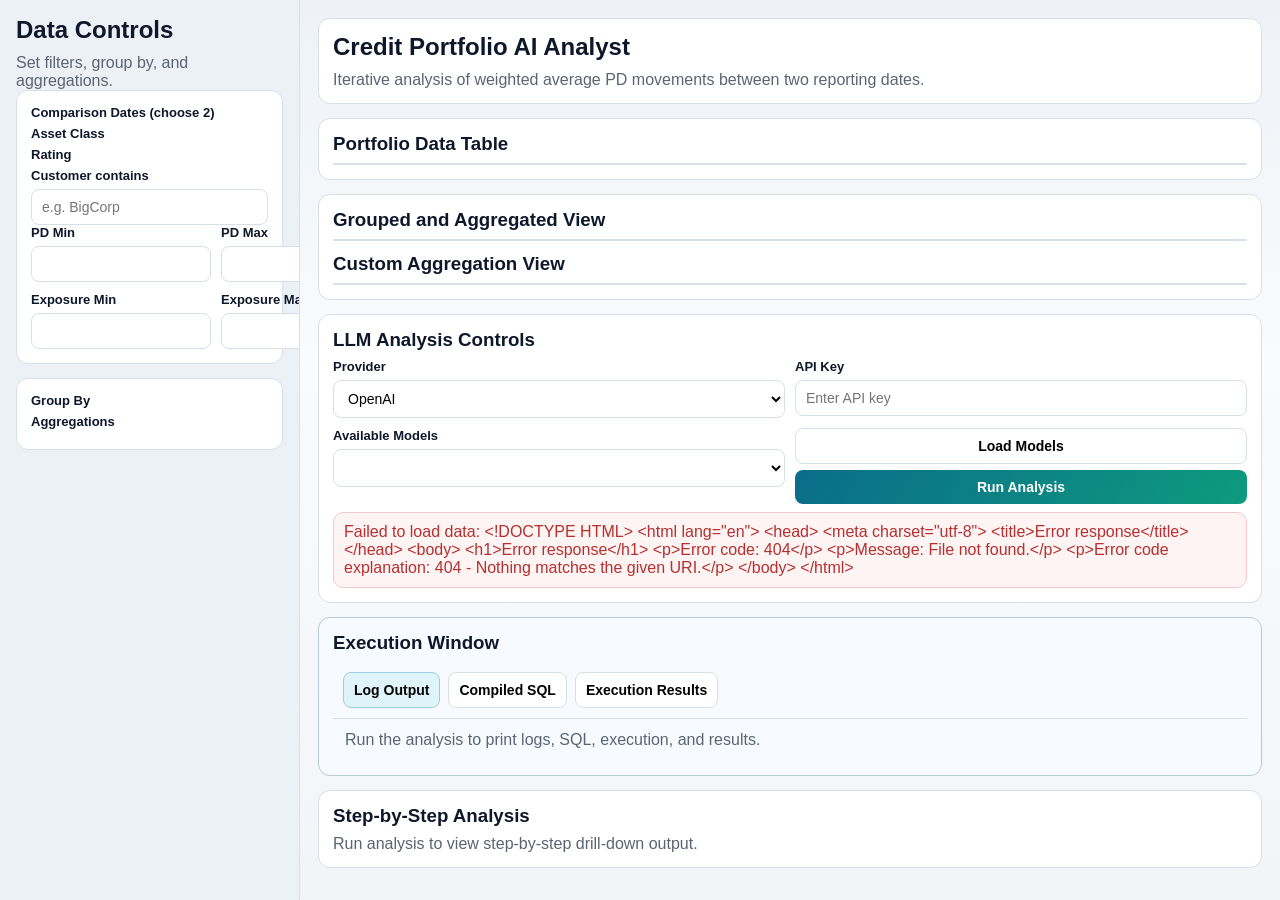
==== index.html @ dee7637b "feat: update dependencies and add FastAPI and Uvicorn - Updated `pyproject.toml` to include FastAPI " ====
<!doctype html>
<html lang="en">
  <head>
    <meta charset="UTF-8" />
    <meta name="viewport" content="width=device-width, initial-scale=1.0" />
    <title>Credit Portfolio AI Analyst</title>
    <link rel="stylesheet" href="/styles.css" />
  </head>
  <body>
    <div class="layout">
      <aside class="sidebar">
        <h2>Data Controls</h2>
        <p class="muted">Set filters, group by, and aggregations.</p>
        <div class="panel">
          <div class="control">
            <label>Comparison Dates (choose 2)</label>
            <div id="dateFilters" class="checklist"></div>
          </div>
          <div class="control">
            <label>Asset Class</label>
            <div id="assetFilters" class="checklist"></div>
          </div>
          <div class="control">
            <label>Rating</label>
            <div id="ratingFilters" class="checklist"></div>
          </div>
          <div class="control">
            <label for="customerSearch">Customer contains</label>
            <input id="customerSearch" type="text" placeholder="e.g. BigCorp" />
          </div>
          <div class="controls-grid">
            <div class="control">
              <label for="pdMin">PD Min</label>
              <input id="pdMin" type="number" step="0.0001" />
            </div>
            <div class="control">
              <label for="pdMax">PD Max</label>
              <input id="pdMax" type="number" step="0.0001" />
            </div>
            <div class="control">
              <label for="expMin">Exposure Min</label>
              <input id="expMin" type="number" step="1000" />
            </div>
            <div class="control">
              <label for="expMax">Exposure Max</label>
              <input id="expMax" type="number" step="1000" />
            </div>
          </div>
        </div>

        <div class="panel">
          <div class="control">
            <label>Group By</label>
            <div id="groupByFilters" class="checklist"></div>
          </div>
          <div class="control">
            <label>Aggregations</label>
            <div id="aggregationFilters" class="checklist"></div>
          </div>
        </div>
      </aside>

      <main class="main">
        <section class="panel">
          <h1>Credit Portfolio AI Analyst</h1>
          <p class="muted">
            Iterative analysis of weighted average PD movements between two reporting dates.
          </p>
        </section>

        <section class="panel">
          <h3>Portfolio Data Table</h3>
          <div id="dataMetrics" class="metric-grid"></div>
          <div id="rawDataTable" class="table-wrap"></div>
        </section>

        <section class="panel">
          <h3>Grouped and Aggregated View</h3>
          <p id="comparisonCaption" class="muted"></p>
          <div id="comparisonTable" class="table-wrap"></div>
          <h3 style="margin-top: 12px">Custom Aggregation View</h3>
          <div id="customAggTable" class="table-wrap"></div>
        </section>

        <section class="panel">
          <h3>LLM Analysis Controls</h3>
          <div class="controls-grid">
            <div class="control">
              <label for="provider">Provider</label>
              <select id="provider">
                <option>OpenAI</option>
                <option>Google Gemini</option>
              </select>
            </div>
            <div class="control">
              <label for="apiKey">API Key</label>
              <input id="apiKey" type="password" placeholder="Enter API key" />
            </div>
            <div class="control">
              <label for="model">Available Models</label>
              <select id="model"></select>
            </div>
            <div class="control" style="justify-content: end">
              <button id="loadModelsBtn">Load Models</button>
              <button id="runBtn" class="primary">Run Analysis</button>
            </div>
          </div>
          <div id="llmStatus" class="muted" style="margin-top: 8px"></div>
          <div id="llmError" class="error" style="display: none"></div>
        </section>

        <section class="panel execution-window">
          <h3>Execution Window</h3>
          <div class="tab-bar">
            <button class="tab-btn active" data-tab="logTab">Log Output</button>
            <button class="tab-btn" data-tab="sqlTab">Compiled SQL</button>
            <button class="tab-btn" data-tab="resultTab">Execution Results</button>
          </div>
          <div id="logTab" class="tab-panel active"></div>
          <div id="sqlTab" class="tab-panel"></div>
          <div id="resultTab" class="tab-panel"></div>
        </section>

        <section class="panel">
          <h3>Step-by-Step Analysis</h3>
          <div id="finalNote" class="note" style="display: none"></div>
          <div id="stepSections" class="stack"></div>
        </section>
      </main>
    </div>
    <script src="/script.js"></script>
  </body>
</html>
---- styles.css ----
:root {
  --bg: #f2f4f7;
  --panel: #ffffff;
  --text: #0f172a;
  --muted: #5b6472;
  --border: #d9dfe7;
  --brand: #0a6d8a;
  --brand-2: #0e9a7e;
  --danger: #b53030;
}

* {
  box-sizing: border-box;
}

body {
  margin: 0;
  font-family: "Segoe UI", "Helvetica Neue", Arial, sans-serif;
  color: var(--text);
  background: linear-gradient(180deg, #eef2f6 0%, #f9fbfd 40%, #f2f4f7 100%);
}

.layout {
  display: grid;
  grid-template-columns: 300px 1fr;
  min-height: 100vh;
}

.sidebar {
  border-right: 1px solid var(--border);
  background: #ecf1f6;
  padding: 16px;
  overflow-y: auto;
}

.main {
  padding: 18px;
}

h1,
h2,
h3 {
  margin: 0 0 10px 0;
}

p {
  margin: 0;
}

.muted {
  color: var(--muted);
}

.panel {
  background: var(--panel);
  border: 1px solid var(--border);
  border-radius: 12px;
  padding: 14px;
  margin-bottom: 14px;
}

.panel h3 {
  margin-bottom: 8px;
}

.controls-grid {
  display: grid;
  grid-template-columns: repeat(2, minmax(180px, 1fr));
  gap: 10px;
}

.control {
  display: flex;
  flex-direction: column;
  gap: 6px;
}

label {
  font-size: 13px;
  font-weight: 600;
}

input[type="text"],
input[type="password"],
input[type="number"],
select,
button {
  border: 1px solid var(--border);
  border-radius: 8px;
  padding: 9px 10px;
  font-size: 14px;
  background: #fff;
}

button {
  cursor: pointer;
  font-weight: 600;
}

button.primary {
  background: linear-gradient(120deg, var(--brand), var(--brand-2));
  color: #fff;
  border: none;
}

button:disabled {
  opacity: 0.6;
  cursor: not-allowed;
}

.chips {
  display: flex;
  flex-wrap: wrap;
  gap: 8px;
}

.chip {
  background: #f3f6fb;
  border: 1px solid var(--border);
  border-radius: 999px;
  padding: 2px 10px;
  font-size: 12px;
}

.checklist {
  display: grid;
  gap: 4px;
}

.checklist label {
  font-weight: 500;
}

.metric-grid {
  display: grid;
  grid-template-columns: repeat(3, minmax(100px, 1fr));
  gap: 8px;
}

.metric {
  background: #f6f9fc;
  border: 1px solid var(--border);
  border-radius: 10px;
  padding: 8px 10px;
}

.metric .k {
  font-size: 12px;
  color: var(--muted);
}

.metric .v {
  font-size: 17px;
  font-weight: 700;
  margin-top: 2px;
}

.table-wrap {
  overflow-x: auto;
  border: 1px solid var(--border);
  border-radius: 10px;
}

table {
  width: 100%;
  border-collapse: collapse;
  font-size: 13px;
}

th,
td {
  border-bottom: 1px solid var(--border);
  padding: 8px 10px;
  text-align: left;
  white-space: nowrap;
}

th {
  background: #f4f7fb;
  position: sticky;
  top: 0;
  z-index: 1;
}

tr:last-child td {
  border-bottom: none;
}

.execution-window {
  border: 1px solid #b7cad8;
  border-radius: 12px;
  background: #f7fbff;
}

.tab-bar {
  display: flex;
  gap: 8px;
  padding: 10px;
  border-bottom: 1px solid var(--border);
}

.tab-btn {
  border: 1px solid var(--border);
  background: #fff;
}

.tab-btn.active {
  background: #dff3fa;
  border-color: #9ecede;
}

.tab-panel {
  display: none;
  padding: 12px;
}

.tab-panel.active {
  display: block;
}

pre {
  background: #0f172a;
  color: #e8eef9;
  border-radius: 10px;
  padding: 10px;
  overflow-x: auto;
  font-size: 12px;
  line-height: 1.4;
}

.stack {
  display: grid;
  gap: 10px;
}

.step-title {
  display: flex;
  align-items: center;
  justify-content: space-between;
}

.note {
  background: #ecfff7;
  border: 1px solid #bce6d3;
  color: #0f5132;
  border-radius: 10px;
  padding: 10px;
  font-weight: 600;
}

.error {
  background: #fff4f4;
  color: var(--danger);
  border: 1px solid #f2c9c9;
  border-radius: 10px;
  padding: 10px;
  margin-top: 8px;
}

@media (max-width: 980px) {
  .layout {
    grid-template-columns: 1fr;
  }

  .sidebar {
    border-right: none;
    border-bottom: 1px solid var(--border);
  }

  .controls-grid,
  .metric-grid {
    grid-template-columns: 1fr;
  }
}
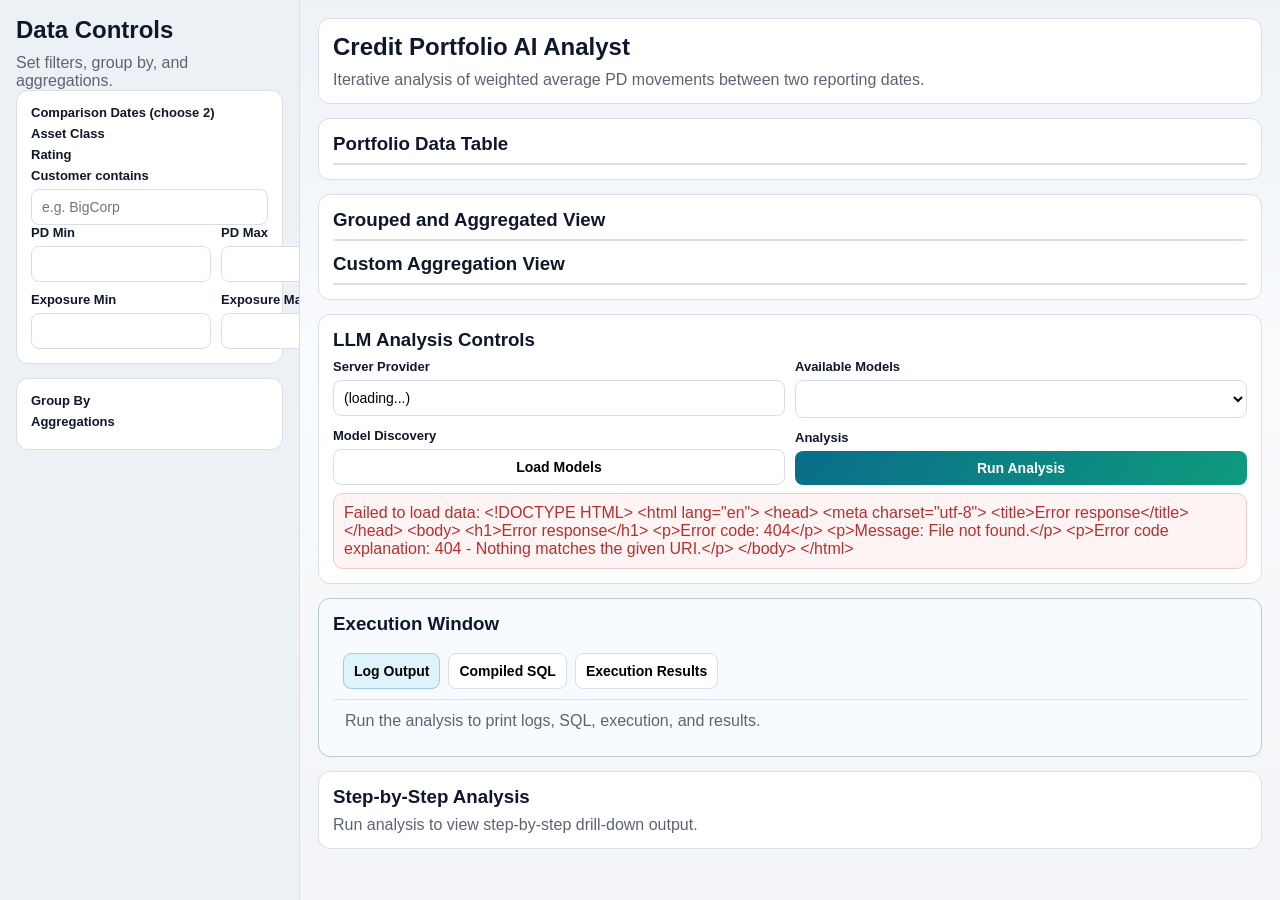
==== commit 7b10d9ac: "Refactor code structure for improved readability and maintainability" ====
--- a/index.html
+++ b/index.html
@@ -86,22 +86,19 @@
           <h3>LLM Analysis Controls</h3>
           <div class="controls-grid">
             <div class="control">
-              <label for="provider">Provider</label>
-              <select id="provider">
-                <option>OpenAI</option>
-                <option>Google Gemini</option>
-              </select>
-            </div>
-            <div class="control">
-              <label for="apiKey">API Key</label>
-              <input id="apiKey" type="password" placeholder="Enter API key" />
+              <label>Server Provider</label>
+              <input id="providerDisplay" type="text" value="(loading...)" readonly />
             </div>
             <div class="control">
               <label for="model">Available Models</label>
               <select id="model"></select>
             </div>
+            <div class="control">
+              <label>Model Discovery</label>
+              <button id="loadModelsBtn">Load Models</button>
+            </div>
             <div class="control" style="justify-content: end">
-              <button id="loadModelsBtn">Load Models</button>
+              <label>Analysis</label>
               <button id="runBtn" class="primary">Run Analysis</button>
             </div>
           </div>
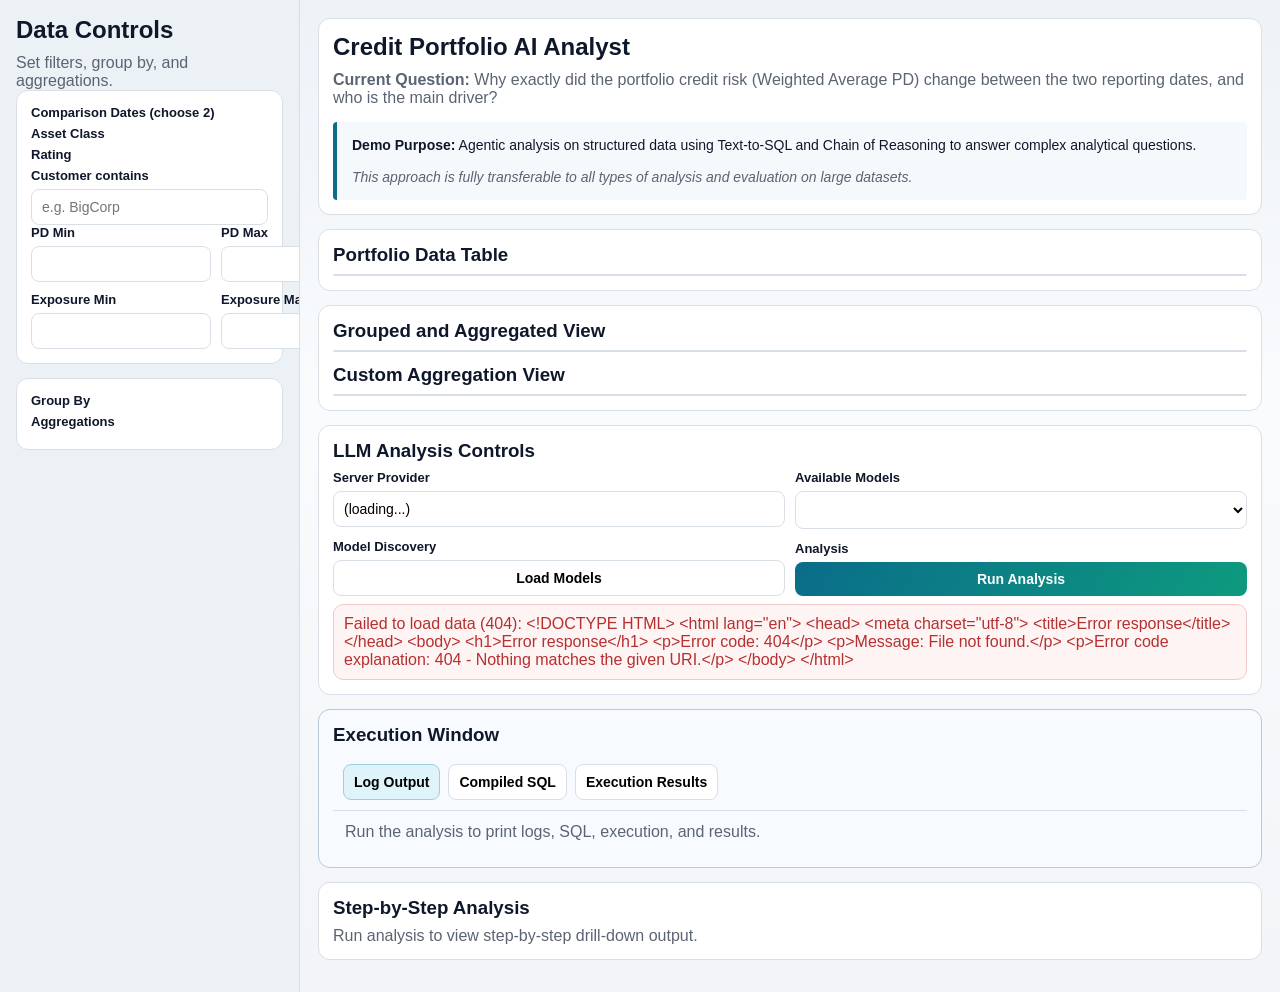
==== commit d5041517: "feat: enhance README and add landing page with detailed analytical workflow" ====
--- a/index.html
+++ b/index.html
@@ -64,8 +64,13 @@
         <section class="panel">
           <h1>Credit Portfolio AI Analyst</h1>
           <p class="muted">
-            Iterative analysis of weighted average PD movements between two reporting dates.
+            <strong>Current Question:</strong> Why exactly did the portfolio credit risk (Weighted Average PD) change between the two reporting dates, and who is the main driver?
           </p>
+          <div style="margin-top: 15px; padding: 15px; background: #f6f9fc; border-left: 4px solid var(--brand); border-radius: 4px; font-size: 14px;">
+            <strong>Demo Purpose:</strong> Agentic analysis on structured data using Text-to-SQL and Chain of Reasoning to answer complex analytical questions. 
+            <br/><br/>
+            <span class="muted"><em>This approach is fully transferable to all types of analysis and evaluation on large datasets.</em></span>
+          </div>
         </section>
 
         <section class="panel">
